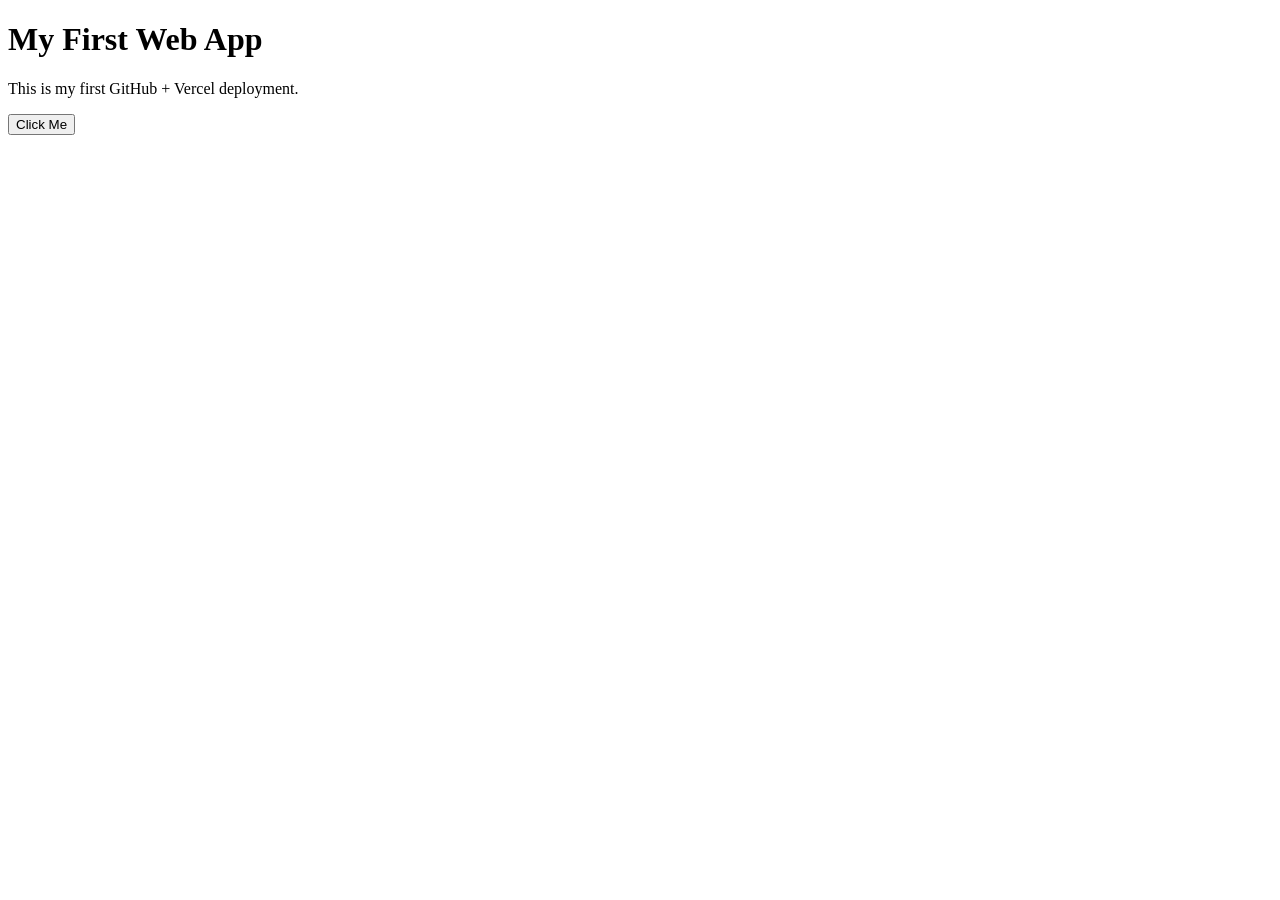
==== index.html @ f3f95bec "Create index.html" ====
<!DOCTYPE html>
<html lang="en">
<head>
  <meta charset="UTF-8" />
  <meta name="viewport" content="width=device-width, initial-scale=1.0" />
  <title>Simple Vercel Demo</title>
  <link rel="stylesheet" href="./style.css" />
</head>
<body>
  <main class="container">
    <h1>My First Web App</h1>
    <p>This is my first GitHub + Vercel deployment.</p>
    <button id="helloBtn">Click Me</button>
    <p id="output"></p>
  </main>

  <script src="./script.js"></script>
</body>
</html>
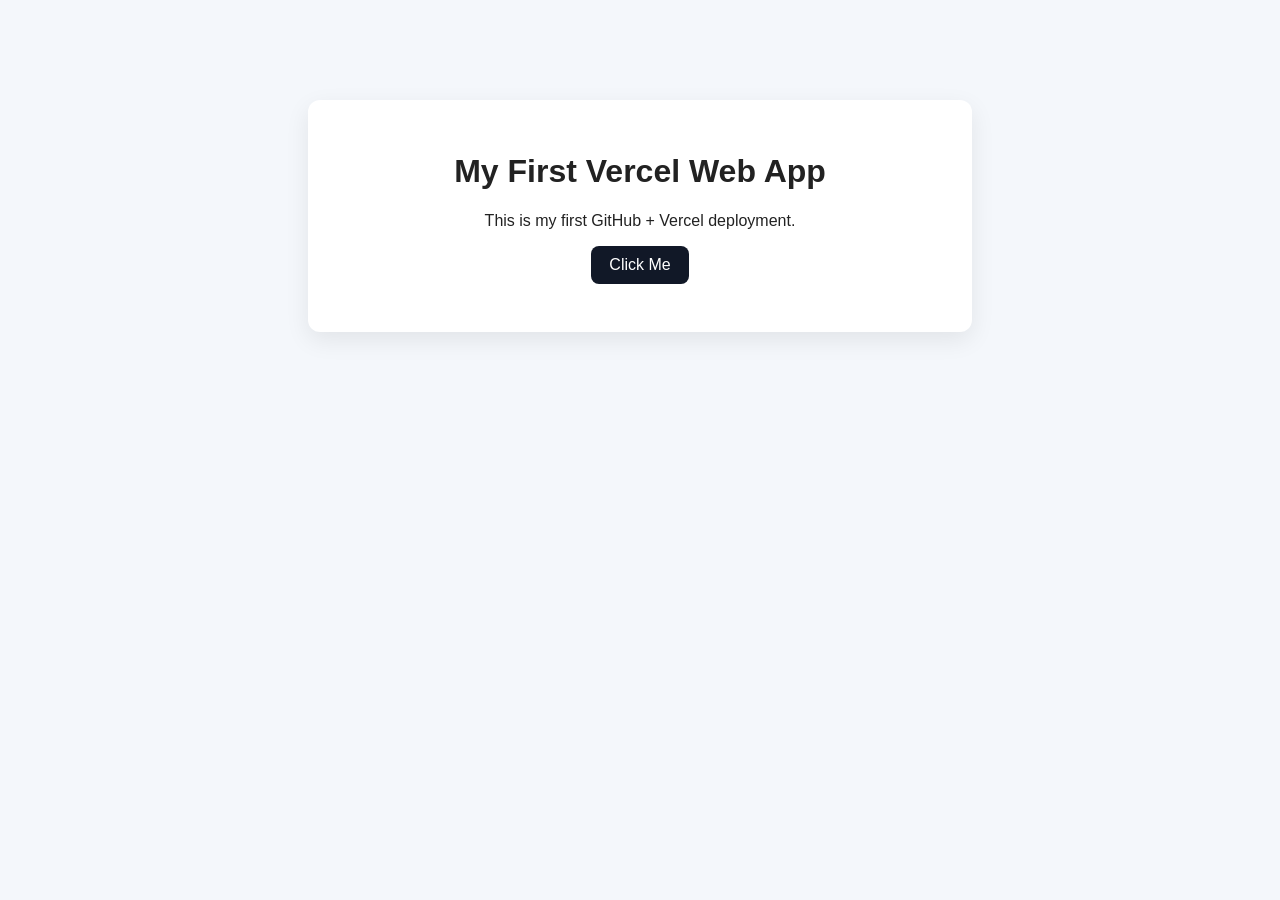
==== commit c017098e: "Update index.html" ====
--- a/index.html
+++ b/index.html
@@ -8,7 +8,7 @@
 </head>
 <body>
   <main class="container">
-    <h1>My First Web App</h1>
+    <h1>My First Vercel Web App</h1>
     <p>This is my first GitHub + Vercel deployment.</p>
     <button id="helloBtn">Click Me</button>
     <p id="output"></p>
--- a/style.css
+++ b/style.css
@@ -0,0 +1,35 @@
+body {
+  margin: 0;
+  font-family: Arial, sans-serif;
+  background: #f4f7fb;
+  color: #222;
+}
+
+.container {
+  max-width: 600px;
+  margin: 100px auto;
+  padding: 32px;
+  background: white;
+  border-radius: 12px;
+  box-shadow: 0 8px 24px rgba(0, 0, 0, 0.08);
+  text-align: center;
+}
+
+button {
+  padding: 10px 18px;
+  border: none;
+  border-radius: 8px;
+  background: #111827;
+  color: white;
+  cursor: pointer;
+  font-size: 16px;
+}
+
+button:hover {
+  opacity: 0.9;
+}
+
+#output {
+  margin-top: 16px;
+  font-weight: bold;
+}
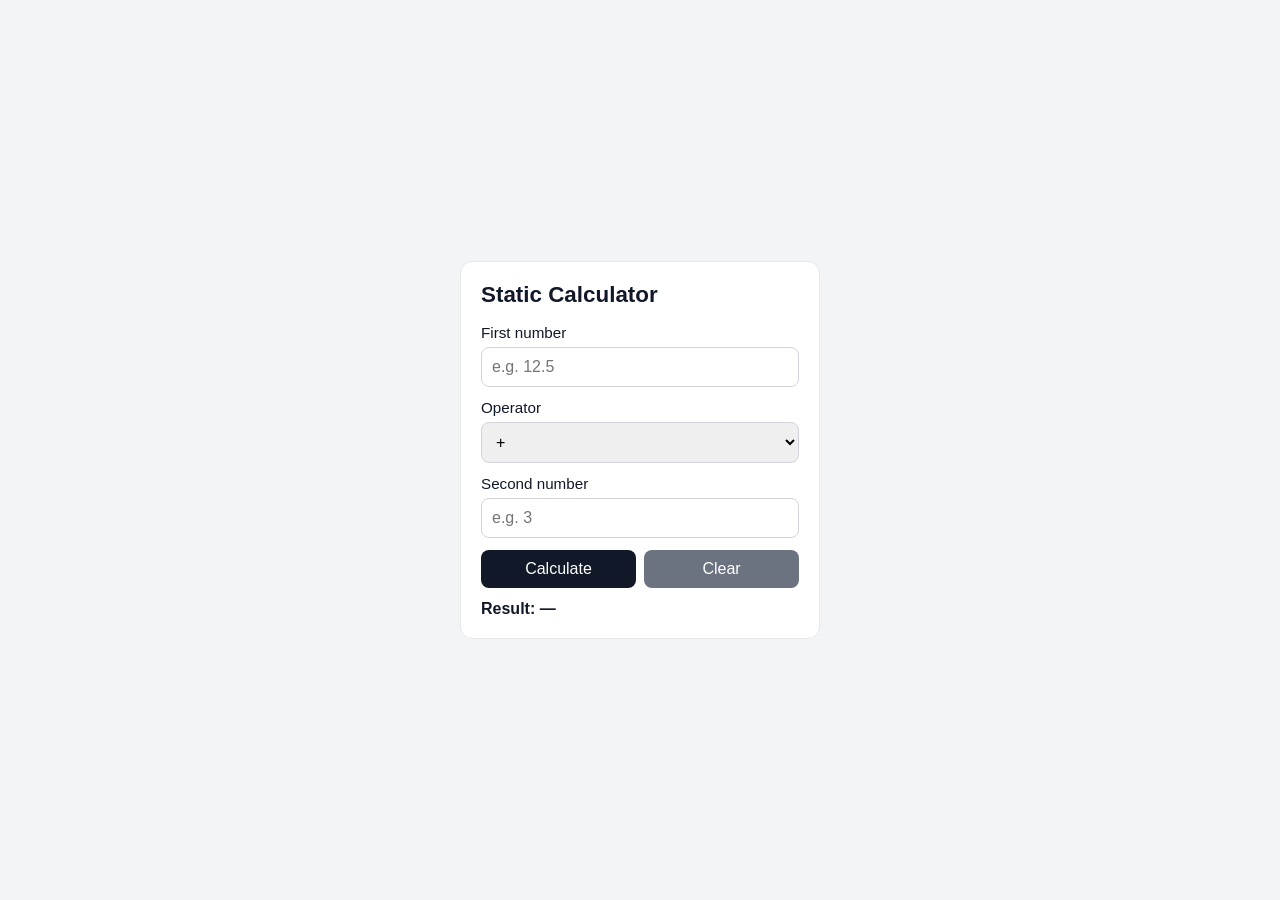
==== commit 260a0b20: "Harden calculator result handling and operator guard" ====
--- a/index.html
+++ b/index.html
@@ -3,15 +3,41 @@
 <head>
   <meta charset="UTF-8" />
   <meta name="viewport" content="width=device-width, initial-scale=1.0" />
-  <title>Simple Vercel Demo</title>
+  <title>Static Calculator</title>
   <link rel="stylesheet" href="./style.css" />
 </head>
 <body>
-  <main class="container">
-    <h1>My First Vercel Web App</h1>
-    <p>This is my first GitHub + Vercel deployment.</p>
-    <button id="helloBtn">Click Me</button>
-    <p id="output"></p>
+  <main class="calculator">
+    <h1>Static Calculator</h1>
+
+    <form id="calculatorForm">
+      <label>
+        First number
+        <input id="num1" type="number" step="any" placeholder="e.g. 12.5" />
+      </label>
+
+      <label>
+        Operator
+        <select id="operator">
+          <option value="+">+</option>
+          <option value="-">-</option>
+          <option value="*">×</option>
+          <option value="/">÷</option>
+        </select>
+      </label>
+
+      <label>
+        Second number
+        <input id="num2" type="number" step="any" placeholder="e.g. 3" />
+      </label>
+
+      <div class="actions">
+        <button id="calculateBtn" type="submit">Calculate</button>
+        <button id="clearBtn" type="button">Clear</button>
+      </div>
+    </form>
+
+    <p id="result" aria-live="polite">Result: —</p>
   </main>
 
   <script src="./script.js"></script>
--- a/style.css
+++ b/style.css
@@ -1,35 +1,77 @@
+* {
+  box-sizing: border-box;
+}
+
 body {
   margin: 0;
+  min-height: 100vh;
+  display: grid;
+  place-items: center;
   font-family: Arial, sans-serif;
-  background: #f4f7fb;
-  color: #222;
+  background: #f3f4f6;
+  color: #111827;
 }
 
-.container {
-  max-width: 600px;
-  margin: 100px auto;
-  padding: 32px;
-  background: white;
+.calculator {
+  width: min(90vw, 360px);
+  background: #ffffff;
+  border: 1px solid #e5e7eb;
   border-radius: 12px;
-  box-shadow: 0 8px 24px rgba(0, 0, 0, 0.08);
-  text-align: center;
+  padding: 20px;
+  display: grid;
+  gap: 12px;
+}
+
+#calculatorForm {
+  display: grid;
+  gap: 12px;
+}
+
+h1 {
+  margin: 0 0 4px;
+  font-size: 1.4rem;
+}
+
+label {
+  display: grid;
+  gap: 6px;
+  font-size: 0.95rem;
+}
+
+input,
+select,
+button {
+  padding: 10px;
+  border-radius: 8px;
+  border: 1px solid #d1d5db;
+  font-size: 1rem;
+}
+
+input:focus,
+select:focus,
+button:focus {
+  outline: 2px solid #9ca3af;
+  outline-offset: 1px;
+}
+
+.actions {
+  display: grid;
+  grid-template-columns: 1fr 1fr;
+  gap: 8px;
 }
 
 button {
-  padding: 10px 18px;
   border: none;
-  border-radius: 8px;
   background: #111827;
-  color: white;
+  color: #ffffff;
   cursor: pointer;
-  font-size: 16px;
 }
 
-button:hover {
-  opacity: 0.9;
+#clearBtn {
+  background: #6b7280;
 }
 
-#output {
-  margin-top: 16px;
+#result {
+  margin: 0;
   font-weight: bold;
 }
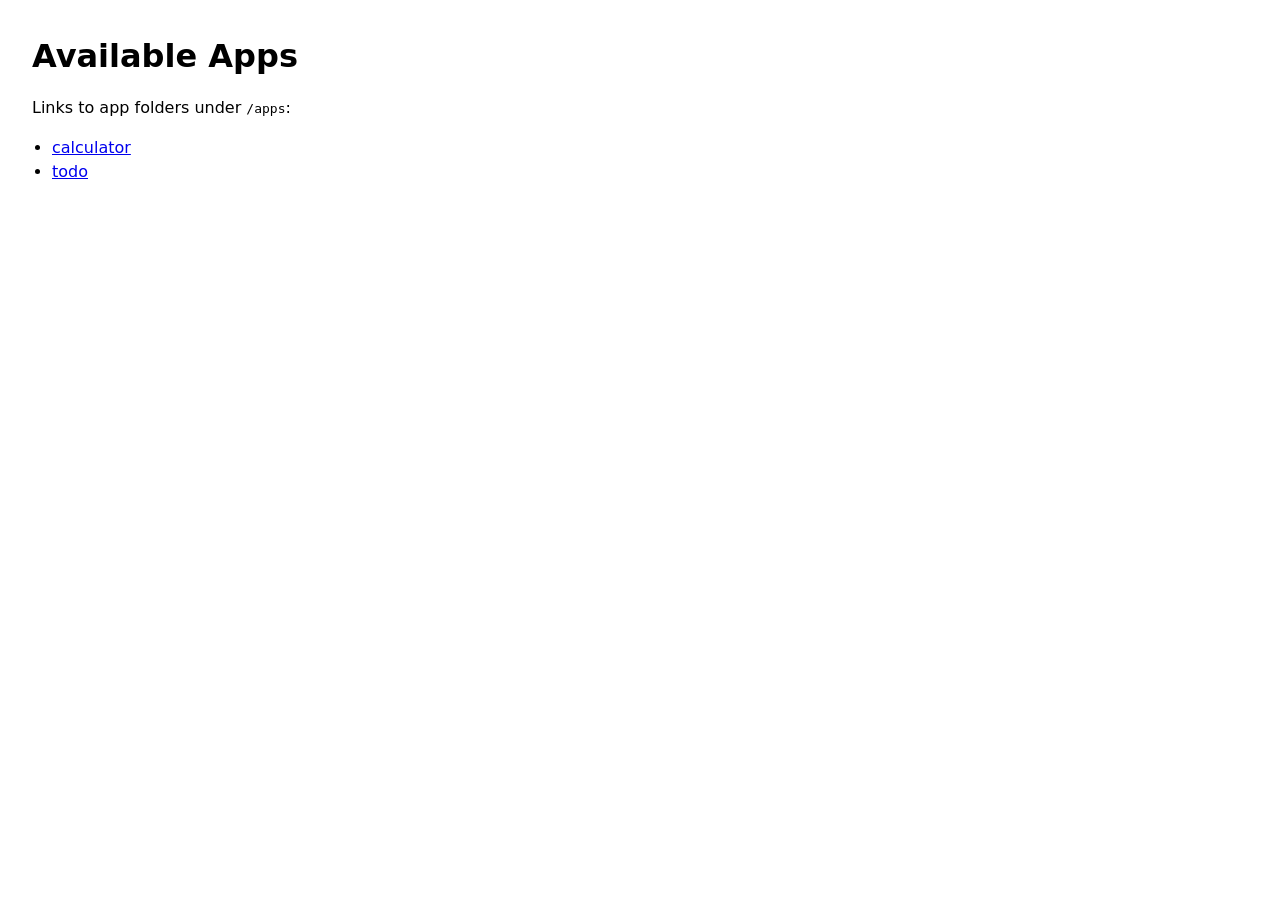
==== commit bc121350: "feat: add root app index linking available apps" ====
--- a/index.html
+++ b/index.html
@@ -1,45 +1,33 @@
-<!DOCTYPE html>
+<!doctype html>
 <html lang="en">
-<head>
-  <meta charset="UTF-8" />
-  <meta name="viewport" content="width=device-width, initial-scale=1.0" />
-  <title>Static Calculator</title>
-  <link rel="stylesheet" href="./style.css" />
-</head>
-<body>
-  <main class="calculator">
-    <h1>Static Calculator</h1>
+  <head>
+    <meta charset="UTF-8" />
+    <meta name="viewport" content="width=device-width, initial-scale=1.0" />
+    <title>Apps Directory</title>
+    <style>
+      body {
+        font-family: system-ui, -apple-system, Segoe UI, Roboto, sans-serif;
+        margin: 2rem;
+        line-height: 1.5;
+      }
 
-    <form id="calculatorForm">
-      <label>
-        First number
-        <input id="num1" type="number" step="any" placeholder="e.g. 12.5" />
-      </label>
+      h1 {
+        margin-bottom: 0.5rem;
+      }
 
-      <label>
-        Operator
-        <select id="operator">
-          <option value="+">+</option>
-          <option value="-">-</option>
-          <option value="*">×</option>
-          <option value="/">÷</option>
-        </select>
-      </label>
-
-      <label>
-        Second number
-        <input id="num2" type="number" step="any" placeholder="e.g. 3" />
-      </label>
-
-      <div class="actions">
-        <button id="calculateBtn" type="submit">Calculate</button>
-        <button id="clearBtn" type="button">Clear</button>
-      </div>
-    </form>
-
-    <p id="result" aria-live="polite">Result: —</p>
-  </main>
-
-  <script src="./script.js"></script>
-</body>
+      ul {
+        padding-left: 1.25rem;
+      }
+    </style>
+  </head>
+  <body>
+    <main>
+      <h1>Available Apps</h1>
+      <p>Links to app folders under <code>/apps</code>:</p>
+      <ul>
+        <li><a href="./apps/calculator/">calculator</a></li>
+        <li><a href="./apps/todo/">todo</a></li>
+      </ul>
+    </main>
+  </body>
 </html>
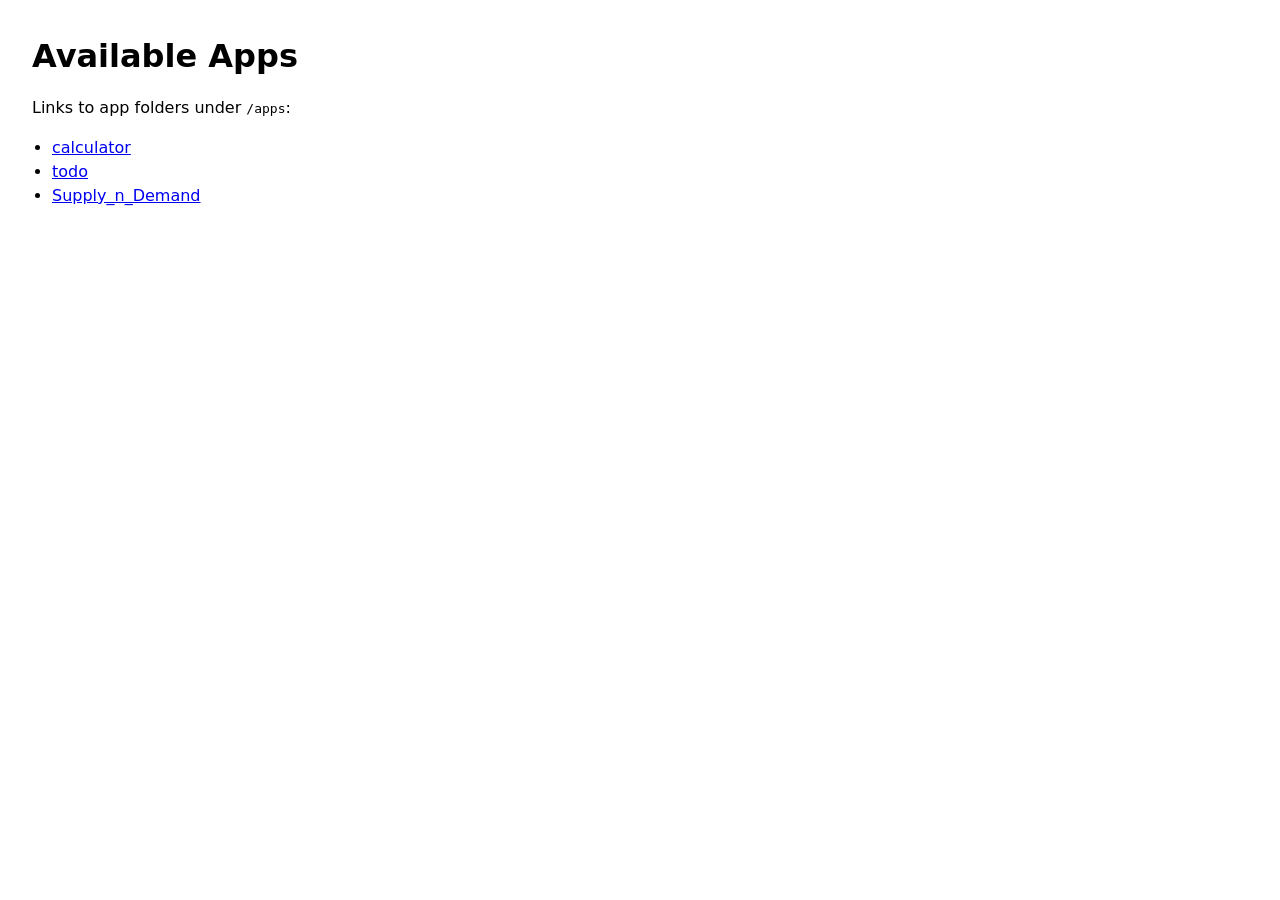
==== commit 27d1b2b3: "Build interactive Supply and Demand Laboratory app" ====
--- a/index.html
+++ b/index.html
@@ -27,6 +27,7 @@
       <ul>
         <li><a href="./apps/calculator/">calculator</a></li>
         <li><a href="./apps/todo/">todo</a></li>
+        <li><a href="./apps/Supply_n_Demand/">Supply_n_Demand</a></li>
       </ul>
     </main>
   </body>
